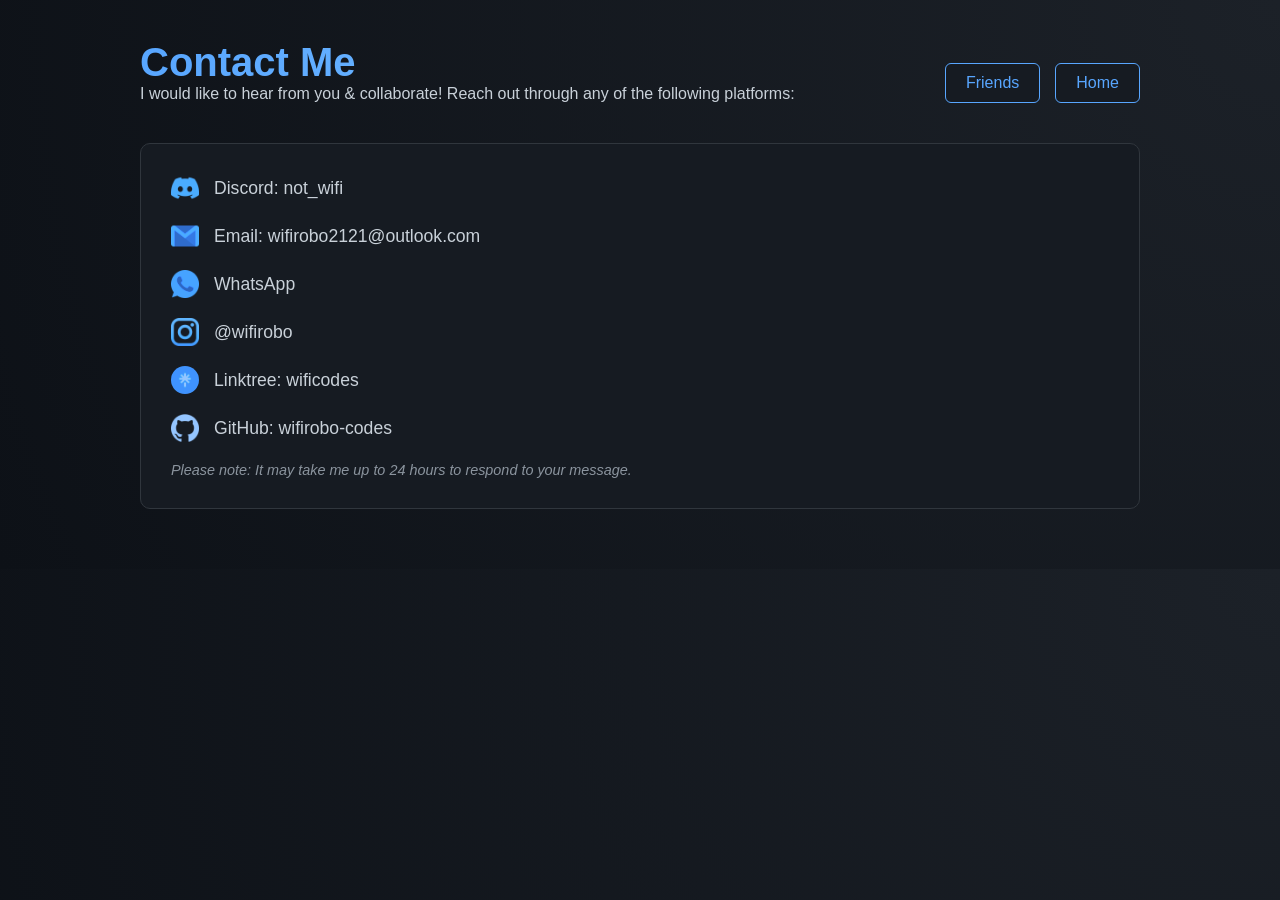
==== contact.html @ 8963122a "Add files via upload" ====
<!DOCTYPE html>
<html lang="en">
<head>
    <meta charset="utf-8" />
    <meta name="viewport" content="width=device-width,initial-scale=1" />
    <title>Contact | @wifirobo</title>
    <link rel="stylesheet" href="./styles.css" />
</head>
<body>
    <div class="container">
        <header>
            <div>
                <h1>Contact Me</h1>
                <p>I would like to hear from you & collaborate! Reach out through any of the following platforms:</p>
            </div>
            <div class="header-links">
                <a href="./friends.html" class="btn-link">Friends</a>
                <a href="./index.html" class="btn-link">Home</a>
            </div>
        </header>

        <div class="card">
            <ul class="contact-list">
                <li class="contact-item"><a class="contact-link" href="https://discord.com/users/not_wifi" target="_blank" rel="noreferrer"><img class="icon-img" src="./assets/discord_icon.png" alt="Discord"> Discord: not_wifi</a></li>
                <li class="contact-item"><a class="contact-link" href="mailto:wifirobo2121@outlook.com"><img class="icon-img" src="./assets/email icon.png" alt="Email"> Email: wifirobo2121@outlook.com</a></li>
                <li class="contact-item"><a class="contact-link" href="https://wa.me/918290341113" target="_blank" rel="noreferrer"><img class="icon-img" src="./assets/whatsapp icon.png" alt="WhatsApp"> WhatsApp</a></li>
                <li class="contact-item"><a class="contact-link" href="https://instagram.com/wifirobo" target="_blank" rel="noreferrer"><img class="icon-img" src="./assets/insta_icon.png" alt="Instagram"> @wifirobo</a></li>
                <li class="contact-item"><a class="contact-link" href="https://linktr.ee/wificodes" target="_blank" rel="noreferrer"><img class="icon-img icon-linktree" src="./assets/linktree_icon.png" alt="Linktree"> Linktree: wificodes</a></li>
                <li class="contact-item"><a class="contact-link" href="https://github.com/wifirobo-codes" target="_blank" rel="noreferrer"><img class="icon-img" src="./assets/git_icon.png" alt="GitHub"> GitHub: wifirobo-codes</a></li>
            </ul>
            <p class="note">Please note: It may take me up to 24 hours to respond to your message.</p>
        </div>
    </div>
</body>
</html>
---- styles.css ----
:root { --bg: #0d1117; --card: #161b22; --accent: #58a6ff; --text: #c9d1d9; }
* { margin: 0; padding: 0; box-sizing: border-box; }

body {
    background: radial-gradient(circle at top right, #1c2128, var(--bg));
    color: var(--text);
    font-family: -apple-system, BlinkMacSystemFont, "Segoe UI", Helvetica, Arial, sans-serif;
    padding: 40px 20px;
    animation: fadeIn 1s ease-in;
}

@keyframes fadeIn { from { opacity: 0; } to { opacity: 1; } }

.container { max-width: 1000px; margin: 0 auto; }
header { margin-bottom: 40px; display: flex; justify-content: space-between; align-items: flex-end; }
h1 {
    font-size: 2.5rem;
    background: linear-gradient(90deg, #58a6ff, #79c0ff);
    -webkit-background-clip: text;
    -webkit-text-fill-color: transparent;
}
.header-links { display: flex; gap: 15px; }
.btn-link {
    background: var(--card);
    color: var(--accent);
    padding: 10px 20px;
    border-radius: 6px;
    text-decoration: none;
    border: 1px solid var(--accent);
    transition: 0.3s;
}
.btn-link:hover { background: var(--accent); color: var(--bg); }

.card {
    background: var(--card);
    padding: 30px;
    border-radius: 10px;
    border: 1px solid #30363d;
    margin-bottom: 20px;
}

/* Home page */
.main-grid { display: grid; grid-template-columns: 1fr 300px; gap: 30px; }
#about-content { color: var(--text); }
.project-item { padding: 10px 0; border-bottom: 1px solid #30363d; }
.project-link { color: var(--accent); text-decoration: none; font-weight: 600; }
.project-link:hover { text-decoration: underline; }
.code-snippet {
    background: #000;
    padding: 15px;
    border-radius: 6px;
    font-family: monospace;
    font-size: 0.85rem;
    color: #a5d6ff;
    margin-top: 10px;
}

/* Contact page */
.contact-list { list-style: none; }
.contact-item { margin-bottom: 20px; }
.contact-link {
    color: var(--text);
    text-decoration: none;
    display: flex;
    align-items: center;
    gap: 15px;
    transition: 0.3s;
    font-size: 1.1rem;
}
.contact-link:hover { color: var(--accent); }
.icon-img { width: 28px; height: 28px; filter: invert(0.7) sepia(1) saturate(5) hue-rotate(180deg); }
.icon-linktree { border-radius: 50%; }
.note { margin-top: 20px; color: #8b949e; font-size: 0.9rem; font-style: italic; }

/* Friends page */
.friends-grid { display: grid; grid-template-columns: repeat(auto-fill, minmax(200px, 1fr)); gap: 20px; }
.friend-img {
    width: 120px;
    height: 120px;
    border-radius: 50%;
        object-fit: cover;
        margin: 0 auto 15px; /* center the image horizontally */
        display: block;
        border: 2px solid var(--accent);
}
.friend-name { font-size: 1.2rem; margin-bottom: 15px; text-align: center; }
.social-links { display: flex; justify-content: center; gap: 15px; opacity: 0; transition: 0.3s; }
.card:hover .social-links { opacity: 1; }
.social-icon { width: 24px; height: 24px; filter: invert(0.7) sepia(1) saturate(5) hue-rotate(180deg); }
.icon-circle { border-radius: 50%; }
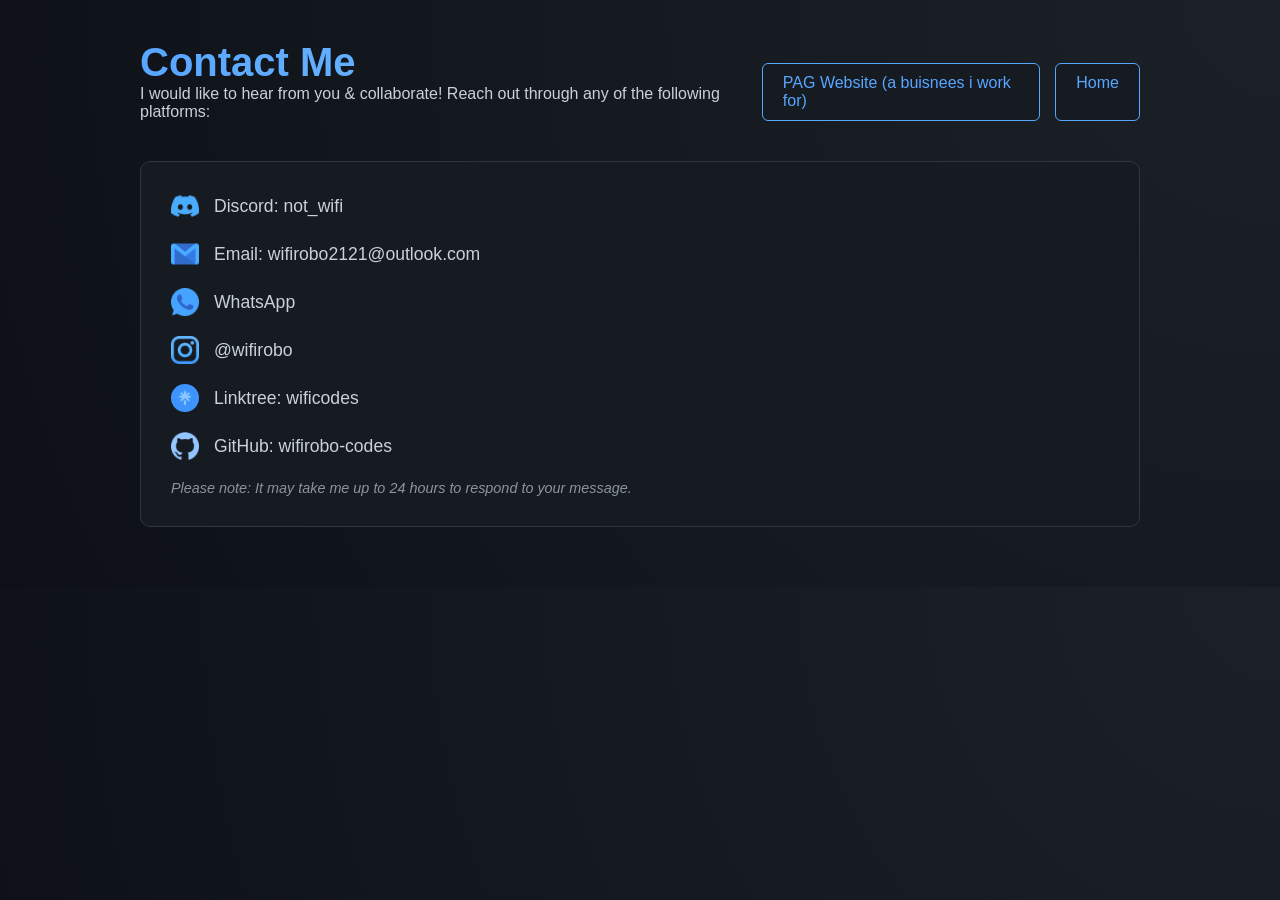
==== commit eca2bd2f: "Replaced Friends page with PAG Website" ====
--- a/contact.html
+++ b/contact.html
@@ -14,7 +14,7 @@
                 <p>I would like to hear from you & collaborate! Reach out through any of the following platforms:</p>
             </div>
             <div class="header-links">
-                <a href="./friends.html" class="btn-link">Friends</a>
+                <a href="https://wifirobo-codes.github.io/PAG" class="btn-link">PAG Website (a buisnees i work for)</a>
                 <a href="./index.html" class="btn-link">Home</a>
             </div>
         </header>
--- a/styles.css
+++ b/styles.css
@@ -87,4 +87,37 @@
 .social-links { display: flex; justify-content: center; gap: 15px; opacity: 0; transition: 0.3s; }
 .card:hover .social-links { opacity: 1; }
 .social-icon { width: 24px; height: 24px; filter: invert(0.7) sepia(1) saturate(5) hue-rotate(180deg); }
-.icon-circle { border-radius: 50%; }+.icon-circle { border-radius: 50%; }
+
+/* --- Mobile Responsive Overrides --- */
+
+@media (max-width: 768px) {
+    /* Stack header elements vertically */
+    header {
+        flex-direction: column;
+        align-items: center;
+        text-align: center;
+        gap: 20px;
+    }
+
+    /* Fix the main grid on Home page */
+    .main-grid {
+        grid-template-columns: 1fr;
+    }
+
+    /* Ensure text in cards doesn't hit screen edges */
+    .card {
+        padding: 20px;
+    }
+
+    /* Adjust font size for mobile readability */
+    h1 {
+        font-size: 1.8rem;
+    }
+}
+
+/* Ensure images don't overflow */
+img {
+    max-width: 100%;
+    height: auto;
+}
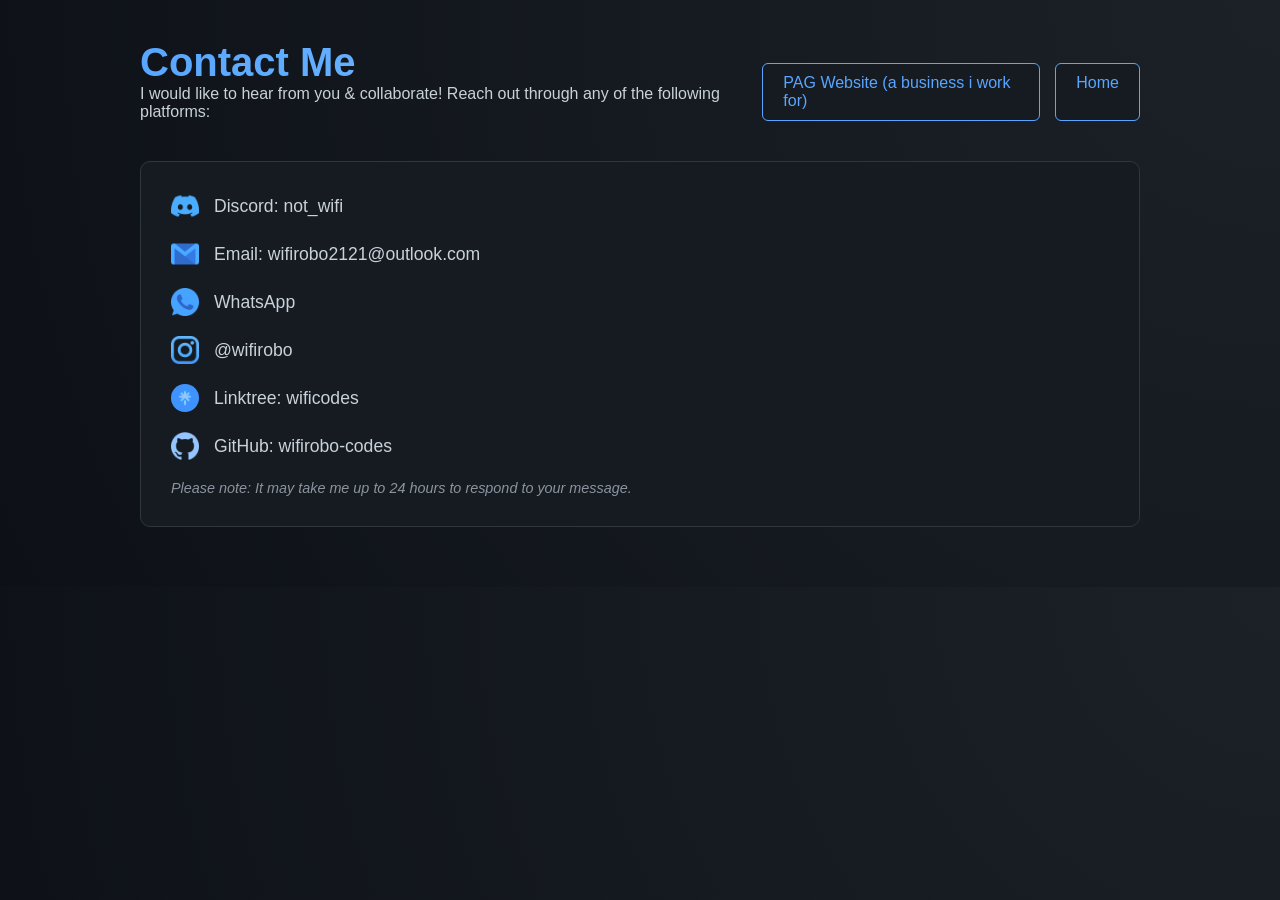
==== commit 64f3180a: "fixed spelling of business" ====
--- a/contact.html
+++ b/contact.html
@@ -14,7 +14,7 @@
                 <p>I would like to hear from you & collaborate! Reach out through any of the following platforms:</p>
             </div>
             <div class="header-links">
-                <a href="https://wifirobo-codes.github.io/PAG" class="btn-link">PAG Website (a buisnees i work for)</a>
+                <a href="https://wifirobo-codes.github.io/PAG" class="btn-link">PAG Website (a business i work for)</a>
                 <a href="./index.html" class="btn-link">Home</a>
             </div>
         </header>
